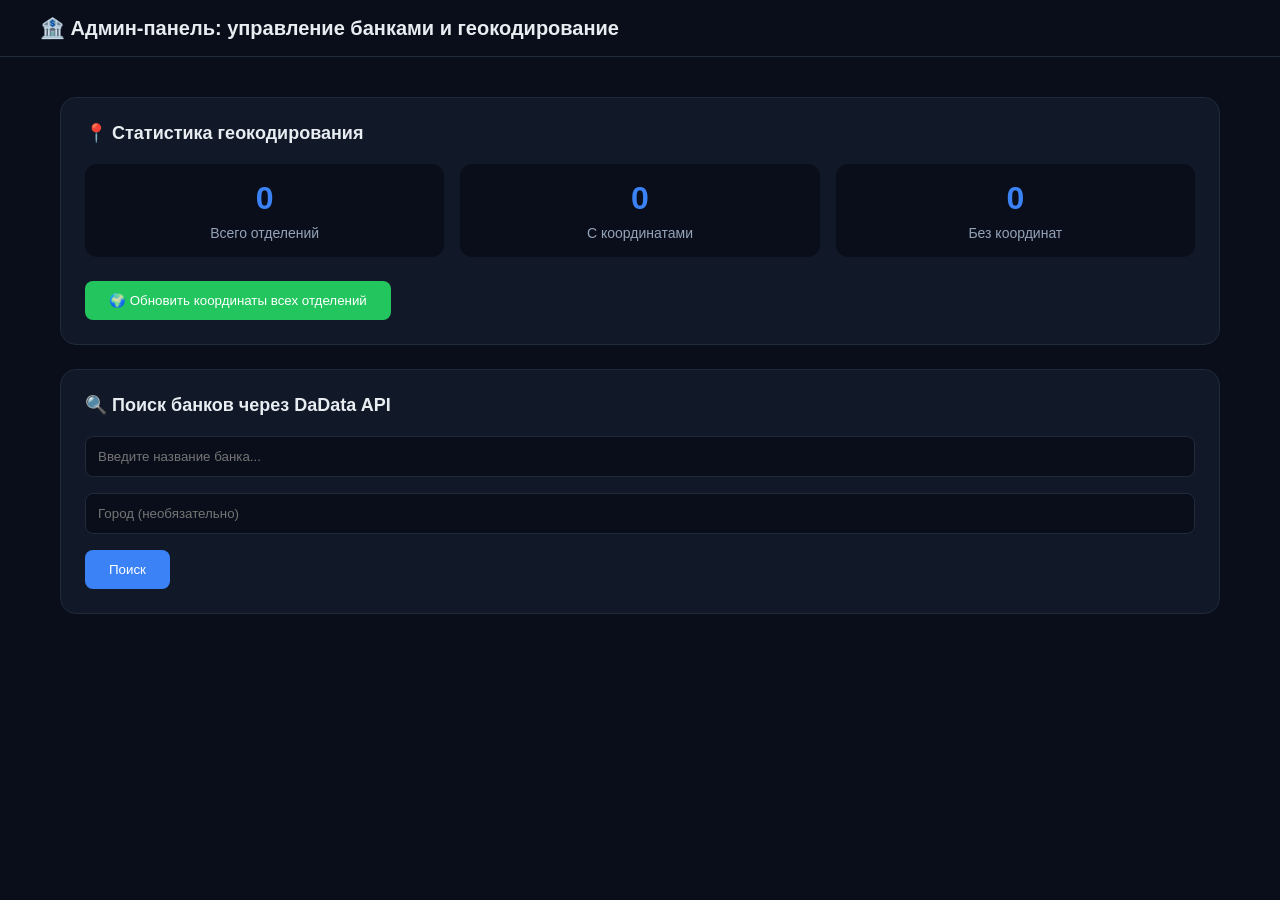
==== src/main/resources/templates/admin-banks.html @ 363b048b "обновление интерфейс" ====
<!DOCTYPE html>
<html lang="ru" xmlns:th="http://www.thymeleaf.org">
<head>
    <meta charset="UTF-8">
    <title>Админ-панель — BankConsultant</title>
    <style>
        * { margin: 0; padding: 0; box-sizing: border-box; }
        body { font-family: 'Inter', sans-serif; background: #0a0e1a; color: #e8edf2; }
        .header { background: #0a0e1a; border-bottom: 1px solid #1f2a3a; padding: 16px 40px; }
        .header h2 { font-size: 20px; }
        .container { max-width: 1200px; margin: 0 auto; padding: 40px 20px; }
        .card { background: #111827; border: 1px solid #1f2a3a; border-radius: 16px; padding: 24px; margin-bottom: 24px; }
        .card h3 { margin-bottom: 20px; font-size: 18px; }
        input, select { width: 100%; padding: 12px; background: #0a0e1a; border: 1px solid #1f2a3a; border-radius: 8px; color: white; margin-bottom: 16px; }
        button { background: #3b82f6; color: white; border: none; padding: 12px 24px; border-radius: 8px; cursor: pointer; margin-right: 12px; }
        button:hover { background: #2563eb; }
        .btn-green { background: #22c55e; }
        .btn-green:hover { background: #16a34a; }
        .stats-grid { display: grid; grid-template-columns: repeat(3, 1fr); gap: 16px; margin-bottom: 24px; }
        .stat-card { background: #0a0e1a; border-radius: 12px; padding: 16px; text-align: center; }
        .stat-number { font-size: 32px; font-weight: 700; color: #3b82f6; }
        .stat-label { font-size: 14px; color: #94a3b8; margin-top: 8px; }
        .bank-item { background: #0a0e1a; border-radius: 12px; padding: 16px; margin-bottom: 12px; }
        .bank-name { font-size: 18px; font-weight: 600; color: #3b82f6; }
        .result-message { padding: 12px; border-radius: 8px; margin-top: 16px; }
        .success { background: rgba(34,197,94,0.1); border: 1px solid #22c55e; color: #22c55e; }
        .error { background: rgba(239,68,68,0.1); border: 1px solid #ef4444; color: #ef4444; }
        hr { border-color: #1f2a3a; margin: 20px 0; }
    </style>
</head>
<body>
<div class="header">
    <h2>🏦 Админ-панель: управление банками и геокодирование</h2>
</div>

<div class="container">
    <!-- Статистика координат -->
    <div class="card">
        <h3>📍 Статистика геокодирования</h3>
        <div class="stats-grid">
            <div class="stat-card">
                <div class="stat-number" th:text="${totalOffices}">0</div>
                <div class="stat-label">Всего отделений</div>
            </div>
            <div class="stat-card">
                <div class="stat-number" th:text="${withCoords}">0</div>
                <div class="stat-label">С координатами</div>
            </div>
            <div class="stat-card">
                <div class="stat-number" th:text="${withoutCoords}">0</div>
                <div class="stat-label">Без координат</div>
            </div>
        </div>
        <button class="btn-green" onclick="updateAllCoordinates()">🌍 Обновить координаты всех отделений</button>
        <div id="batchResult"></div>
    </div>

    <!-- Поиск банков через DaData -->
    <div class="card">
        <h3>🔍 Поиск банков через DaData API</h3>
        <input type="text" id="searchInput" placeholder="Введите название банка...">
        <input type="text" id="cityInput" placeholder="Город (необязательно)">
        <button onclick="searchBanks()">Поиск</button>
        <div id="searchResults"></div>
    </div>
</div>

<script>
    async function updateAllCoordinates() {
        const resultDiv = document.getElementById('batchResult');
        resultDiv.innerHTML = '<div class="result-message">⏳ Обработка... Это может занять несколько минут</div>';

        try {
            const response = await fetch('/admin/update-coordinates', { method: 'POST' });
            const result = await response.json();
            resultDiv.innerHTML = `<div class="result-message success">✅ ${result.message} (успешно: ${result.success}, ошибок: ${result.failed})</div>`;
            setTimeout(() => location.reload(), 2000);
        } catch (error) {
            resultDiv.innerHTML = `<div class="result-message error">❌ Ошибка: ${error.message}</div>`;
        }
    }

    async function searchBanks() {
        const query = document.getElementById('searchInput').value;
        const city = document.getElementById('cityInput').value;

        if (!query) return;

        const resultsDiv = document.getElementById('searchResults');
        resultsDiv.innerHTML = '<div class="result-message">⏳ Поиск...</div>';

        try {
            const response = await fetch(`/admin/search-banks-api?query=${encodeURIComponent(query)}&city=${encodeURIComponent(city)}`, {
                method: 'POST'
            });
            const data = await response.json();

            resultsDiv.innerHTML = '<hr><h4>📋 Результаты поиска:</h4>';

            if (data.suggestions && data.suggestions.length > 0) {
                data.suggestions.forEach(bank => {
                    resultsDiv.innerHTML += `
                            <div class="bank-item">
                                <div class="bank-name">${bank.value}</div>
                                <div>БИК: ${bank.data.bic || '—'}</div>
                                <div>ИНН: ${bank.data.inn || '—'}</div>
                                <div>КПП: ${bank.data.kpp || '—'}</div>
                                <div>Корсчет: ${bank.data.correspondent_account || '—'}</div>
                                <div>Адрес: ${bank.data.address?.value || '—'}</div>
                                <div>Статус: ${bank.data.state?.status || '—'}</div>
                            </div>
                        `;
                });
            } else {
                resultsDiv.innerHTML += '<div class="result-message">Ничего не найдено</div>';
            }
        } catch (error) {
            resultsDiv.innerHTML = `<div class="result-message error">❌ Ошибка поиска: ${error.message}</div>`;
        }
    }
</script>
</body>
</html>
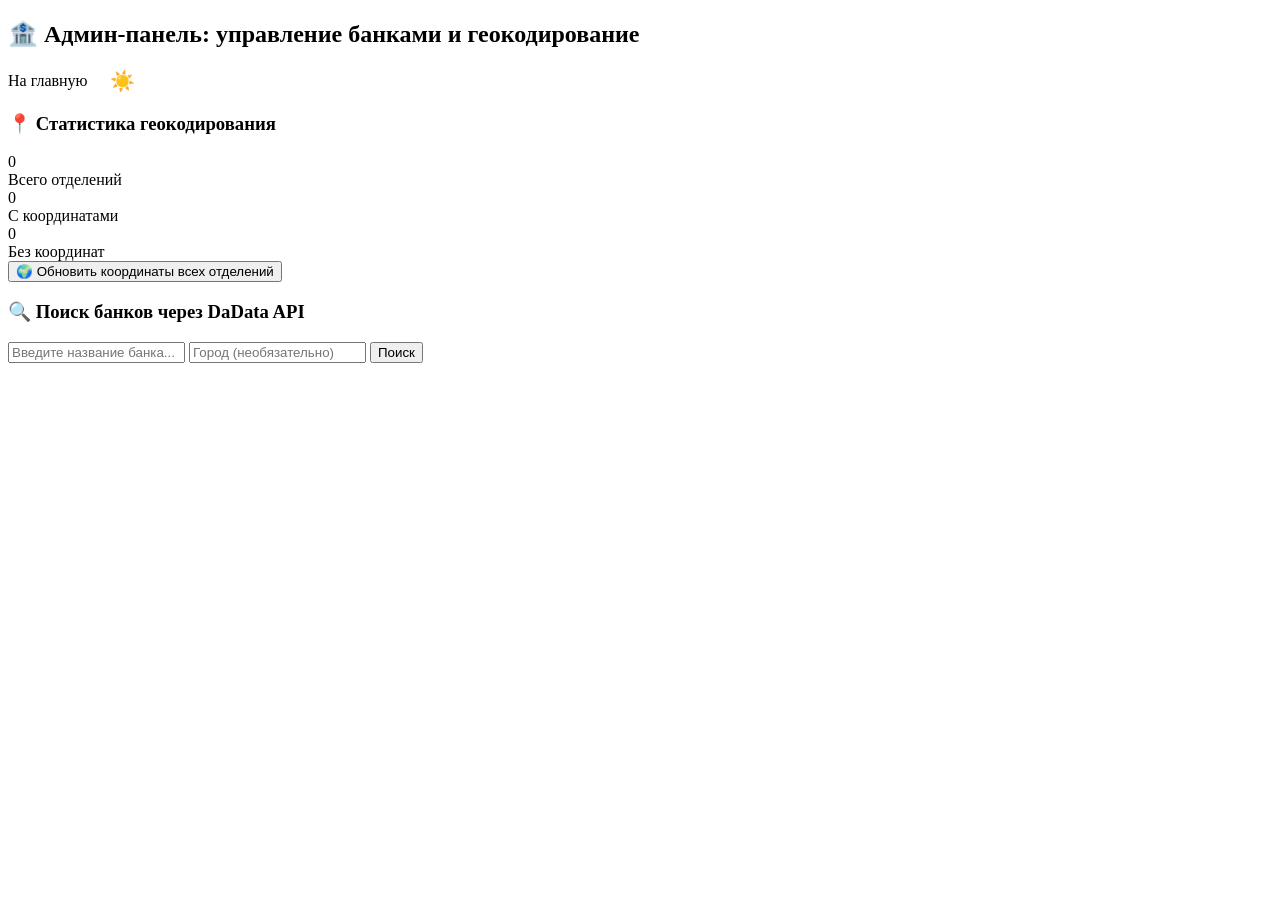
==== commit 03babb02: "feat: полный рефакторинг фронтенда + генерация PDF Основные изменения:  1. Модульная CSS-архитектура" ====
--- a/src/main/resources/templates/admin-banks.html
+++ b/src/main/resources/templates/admin-banks.html
@@ -3,39 +3,23 @@
 <head>
     <meta charset="UTF-8">
     <title>Админ-панель — BankConsultant</title>
-    <style>
-        * { margin: 0; padding: 0; box-sizing: border-box; }
-        body { font-family: 'Inter', sans-serif; background: #0a0e1a; color: #e8edf2; }
-        .header { background: #0a0e1a; border-bottom: 1px solid #1f2a3a; padding: 16px 40px; }
-        .header h2 { font-size: 20px; }
-        .container { max-width: 1200px; margin: 0 auto; padding: 40px 20px; }
-        .card { background: #111827; border: 1px solid #1f2a3a; border-radius: 16px; padding: 24px; margin-bottom: 24px; }
-        .card h3 { margin-bottom: 20px; font-size: 18px; }
-        input, select { width: 100%; padding: 12px; background: #0a0e1a; border: 1px solid #1f2a3a; border-radius: 8px; color: white; margin-bottom: 16px; }
-        button { background: #3b82f6; color: white; border: none; padding: 12px 24px; border-radius: 8px; cursor: pointer; margin-right: 12px; }
-        button:hover { background: #2563eb; }
-        .btn-green { background: #22c55e; }
-        .btn-green:hover { background: #16a34a; }
-        .stats-grid { display: grid; grid-template-columns: repeat(3, 1fr); gap: 16px; margin-bottom: 24px; }
-        .stat-card { background: #0a0e1a; border-radius: 12px; padding: 16px; text-align: center; }
-        .stat-number { font-size: 32px; font-weight: 700; color: #3b82f6; }
-        .stat-label { font-size: 14px; color: #94a3b8; margin-top: 8px; }
-        .bank-item { background: #0a0e1a; border-radius: 12px; padding: 16px; margin-bottom: 12px; }
-        .bank-name { font-size: 18px; font-weight: 600; color: #3b82f6; }
-        .result-message { padding: 12px; border-radius: 8px; margin-top: 16px; }
-        .success { background: rgba(34,197,94,0.1); border: 1px solid #22c55e; color: #22c55e; }
-        .error { background: rgba(239,68,68,0.1); border: 1px solid #ef4444; color: #ef4444; }
-        hr { border-color: #1f2a3a; margin: 20px 0; }
-    </style>
+    <link rel="stylesheet" th:href="@{/css/global.css}">
+    <link rel="stylesheet" th:href="@{/css/admin.css}">
+    <script th:src="@{/js/theme.js}"></script>
+    <script th:src="@{/js/admin.js}" defer></script>
 </head>
 <body>
-<div class="header">
+<div class="admin-header">
     <h2>🏦 Админ-панель: управление банками и геокодирование</h2>
+    <div style="display: flex; gap: 16px; align-items: center;">
+        <a href="/dashboard" style="color: var(--text-primary); text-decoration: none;">На главную</a>
+        <button id="themeToggleBtn" class="theme-toggle-btn" aria-label="Переключить тему" style="background: transparent; border: none; font-size: 20px; cursor: pointer;">☀️</button>
+    </div>
 </div>
 
-<div class="container">
+<div class="admin-container">
     <!-- Статистика координат -->
-    <div class="card">
+    <div class="admin-card">
         <h3>📍 Статистика геокодирования</h3>
         <div class="stats-grid">
             <div class="stat-card">
@@ -56,7 +40,7 @@
     </div>
 
     <!-- Поиск банков через DaData -->
-    <div class="card">
+    <div class="admin-card">
         <h3>🔍 Поиск банков через DaData API</h3>
         <input type="text" id="searchInput" placeholder="Введите название банка...">
         <input type="text" id="cityInput" placeholder="Город (необязательно)">
@@ -64,60 +48,5 @@
         <div id="searchResults"></div>
     </div>
 </div>
-
-<script>
-    async function updateAllCoordinates() {
-        const resultDiv = document.getElementById('batchResult');
-        resultDiv.innerHTML = '<div class="result-message">⏳ Обработка... Это может занять несколько минут</div>';
-
-        try {
-            const response = await fetch('/admin/update-coordinates', { method: 'POST' });
-            const result = await response.json();
-            resultDiv.innerHTML = `<div class="result-message success">✅ ${result.message} (успешно: ${result.success}, ошибок: ${result.failed})</div>`;
-            setTimeout(() => location.reload(), 2000);
-        } catch (error) {
-            resultDiv.innerHTML = `<div class="result-message error">❌ Ошибка: ${error.message}</div>`;
-        }
-    }
-
-    async function searchBanks() {
-        const query = document.getElementById('searchInput').value;
-        const city = document.getElementById('cityInput').value;
-
-        if (!query) return;
-
-        const resultsDiv = document.getElementById('searchResults');
-        resultsDiv.innerHTML = '<div class="result-message">⏳ Поиск...</div>';
-
-        try {
-            const response = await fetch(`/admin/search-banks-api?query=${encodeURIComponent(query)}&city=${encodeURIComponent(city)}`, {
-                method: 'POST'
-            });
-            const data = await response.json();
-
-            resultsDiv.innerHTML = '<hr><h4>📋 Результаты поиска:</h4>';
-
-            if (data.suggestions && data.suggestions.length > 0) {
-                data.suggestions.forEach(bank => {
-                    resultsDiv.innerHTML += `
-                            <div class="bank-item">
-                                <div class="bank-name">${bank.value}</div>
-                                <div>БИК: ${bank.data.bic || '—'}</div>
-                                <div>ИНН: ${bank.data.inn || '—'}</div>
-                                <div>КПП: ${bank.data.kpp || '—'}</div>
-                                <div>Корсчет: ${bank.data.correspondent_account || '—'}</div>
-                                <div>Адрес: ${bank.data.address?.value || '—'}</div>
-                                <div>Статус: ${bank.data.state?.status || '—'}</div>
-                            </div>
-                        `;
-                });
-            } else {
-                resultsDiv.innerHTML += '<div class="result-message">Ничего не найдено</div>';
-            }
-        } catch (error) {
-            resultsDiv.innerHTML = `<div class="result-message error">❌ Ошибка поиска: ${error.message}</div>`;
-        }
-    }
-</script>
 </body>
 </html>
